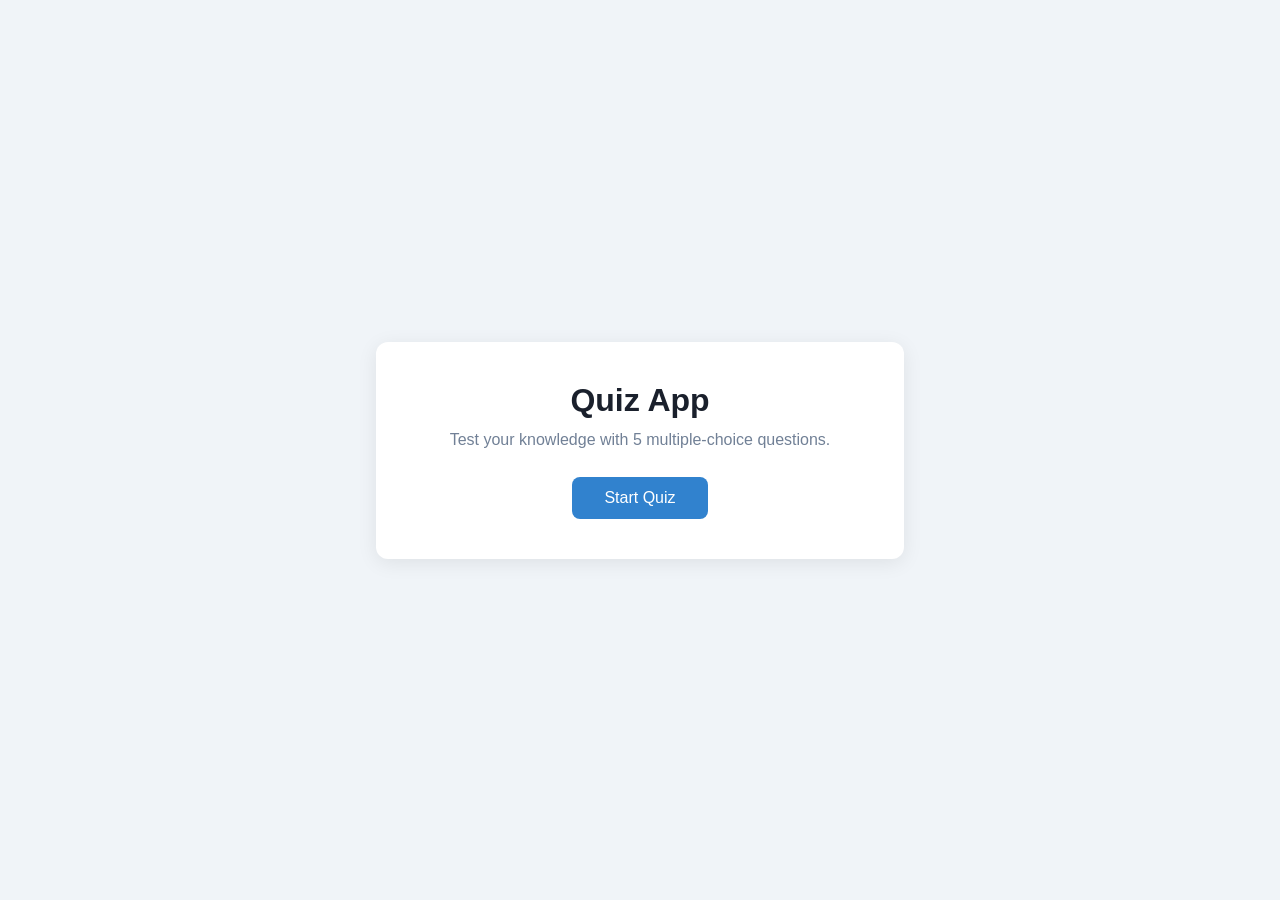
==== quiz-app/index.html @ a2e595ed "version 1 is created with simple 5 questions" ====
<!DOCTYPE html>
<html lang="en">
<head>
  <meta charset="UTF-8" />
  <meta name="viewport" content="width=device-width, initial-scale=1.0" />
  <title>Quiz App</title>
  <link rel="stylesheet" href="style.css" />
</head>
<body>
  <div class="container">

    <!-- Start Screen -->
    <div id="start-screen" class="screen">
      <h1>Quiz App</h1>
      <p>Test your knowledge with 5 multiple-choice questions.</p>
      <button id="start-btn">Start Quiz</button>
    </div>

    <!-- Quiz Screen -->
    <div id="quiz-screen" class="screen hidden">
      <div class="progress">
        Question <span id="current-q">1</span> of <span id="total-q">5</span>
      </div>
      <div class="question-card">
        <p id="question-text"></p>
        <ul id="options-list"></ul>
      </div>
      <button id="next-btn" disabled>Next</button>
    </div>

    <!-- Result Screen -->
    <div id="result-screen" class="screen hidden">
      <h2>Quiz Complete!</h2>
      <p class="score-display">Your Score: <span id="score"></span> / <span id="total"></span></p>
      <p id="score-message"></p>
      <button id="restart-btn">Try Again</button>
    </div>

  </div>

  <script src="script.js"></script>
</body>
</html>
---- quiz-app/style.css ----
* {
  box-sizing: border-box;
  margin: 0;
  padding: 0;
}

body {
  font-family: 'Segoe UI', Tahoma, Geneva, Verdana, sans-serif;
  background: #f0f4f8;
  min-height: 100vh;
  display: flex;
  align-items: center;
  justify-content: center;
}

.container {
  width: 100%;
  max-width: 560px;
  padding: 16px;
}

.screen {
  background: #ffffff;
  border-radius: 12px;
  padding: 40px 36px;
  box-shadow: 0 4px 20px rgba(0, 0, 0, 0.08);
  text-align: center;
}

.hidden {
  display: none;
}

/* Start Screen */
#start-screen h1 {
  font-size: 2rem;
  color: #1a202c;
  margin-bottom: 12px;
}

#start-screen p {
  color: #718096;
  margin-bottom: 28px;
  font-size: 1rem;
}

/* Quiz Screen */
.progress {
  font-size: 0.875rem;
  color: #718096;
  text-align: right;
  margin-bottom: 16px;
}

.question-card {
  text-align: left;
  margin-bottom: 24px;
}

#question-text {
  font-size: 1.125rem;
  font-weight: 600;
  color: #1a202c;
  margin-bottom: 20px;
  line-height: 1.5;
}

#options-list {
  list-style: none;
  display: flex;
  flex-direction: column;
  gap: 10px;
}

#options-list li {
  border: 2px solid #e2e8f0;
  border-radius: 8px;
  padding: 12px 16px;
  cursor: pointer;
  font-size: 0.975rem;
  color: #2d3748;
  transition: background 0.15s, border-color 0.15s;
}

#options-list li:hover {
  background: #ebf4ff;
  border-color: #4299e1;
}

#options-list li.selected {
  background: #ebf4ff;
  border-color: #3182ce;
  color: #2b6cb0;
  font-weight: 600;
}

#options-list li.correct {
  background: #f0fff4;
  border-color: #48bb78;
  color: #276749;
}

#options-list li.wrong {
  background: #fff5f5;
  border-color: #fc8181;
  color: #9b2c2c;
}

/* Buttons */
button {
  background: #3182ce;
  color: #ffffff;
  border: none;
  border-radius: 8px;
  padding: 12px 32px;
  font-size: 1rem;
  cursor: pointer;
  transition: background 0.15s;
}

button:hover:not(:disabled) {
  background: #2b6cb0;
}

button:disabled {
  background: #a0aec0;
  cursor: not-allowed;
}

/* Result Screen */
#result-screen h2 {
  font-size: 1.75rem;
  color: #1a202c;
  margin-bottom: 16px;
}

.score-display {
  font-size: 1.5rem;
  font-weight: 700;
  color: #3182ce;
  margin-bottom: 8px;
}

#score-message {
  color: #718096;
  margin-bottom: 28px;
  font-size: 1rem;
}
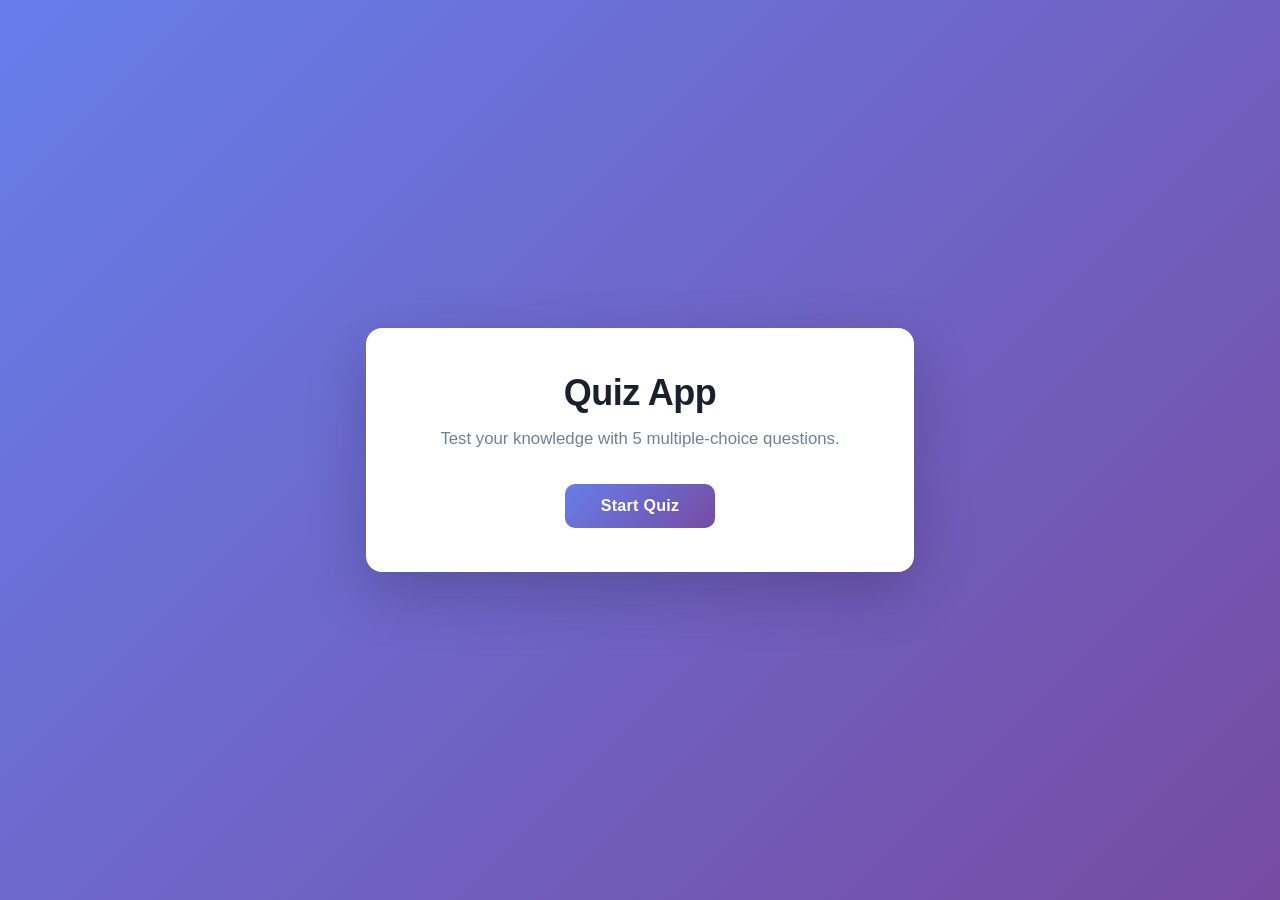
==== commit 43da5578: "improve UI with gradient theme, progress bar, and smooth animations Co-Authored-By: Claude Sonnet 4." ====
--- a/quiz-app/index.html
+++ b/quiz-app/index.html
@@ -18,8 +18,18 @@
 
     <!-- Quiz Screen -->
     <div id="quiz-screen" class="screen hidden">
-      <div class="progress">
-        Question <span id="current-q">1</span> of <span id="total-q">5</span>
+      <div class="quiz-header">
+        <span class="progress-label">Question <span id="current-q">1</span> of <span id="total-q">5</span></span>
+        <div id="timer-display" class="timer">
+          <svg class="timer-ring" viewBox="0 0 40 40">
+            <circle class="timer-ring-bg" cx="20" cy="20" r="16"/>
+            <circle id="timer-ring-fill" class="timer-ring-fill" cx="20" cy="20" r="16"/>
+          </svg>
+          <span id="timer-text">15</span>
+        </div>
+      </div>
+      <div class="progress-bar">
+        <div id="progress-fill"></div>
       </div>
       <div class="question-card">
         <p id="question-text"></p>
--- a/quiz-app/style.css
+++ b/quiz-app/style.css
@@ -6,7 +6,7 @@
 
 body {
   font-family: 'Segoe UI', Tahoma, Geneva, Verdana, sans-serif;
-  background: #f0f4f8;
+  background: linear-gradient(135deg, #667eea 0%, #764ba2 100%);
   min-height: 100vh;
   display: flex;
   align-items: center;
@@ -15,16 +15,22 @@
 
 .container {
   width: 100%;
-  max-width: 560px;
+  max-width: 580px;
   padding: 16px;
 }
 
 .screen {
   background: #ffffff;
-  border-radius: 12px;
-  padding: 40px 36px;
-  box-shadow: 0 4px 20px rgba(0, 0, 0, 0.08);
+  border-radius: 16px;
+  padding: 44px 40px;
+  box-shadow: 0 20px 60px rgba(0, 0, 0, 0.2);
   text-align: center;
+  animation: fadeIn 0.3s ease;
+}
+
+@keyframes fadeIn {
+  from { opacity: 0; transform: translateY(12px); }
+  to   { opacity: 1; transform: translateY(0); }
 }
 
 .hidden {
@@ -33,25 +39,100 @@
 
 /* Start Screen */
 #start-screen h1 {
-  font-size: 2rem;
+  font-size: 2.25rem;
   color: #1a202c;
   margin-bottom: 12px;
+  letter-spacing: -0.5px;
 }
 
 #start-screen p {
   color: #718096;
-  margin-bottom: 28px;
-  font-size: 1rem;
-}
-
-/* Quiz Screen */
-.progress {
+  margin-bottom: 32px;
+  font-size: 1.05rem;
+  line-height: 1.6;
+}
+
+/* Quiz Header (progress label + timer) */
+.quiz-header {
+  display: flex;
+  align-items: center;
+  justify-content: space-between;
+  margin-bottom: 10px;
+}
+
+.progress-label {
   font-size: 0.875rem;
   color: #718096;
-  text-align: right;
-  margin-bottom: 16px;
-}
-
+  font-weight: 500;
+}
+
+/* Progress Bar */
+.progress-bar {
+  height: 6px;
+  background: #e2e8f0;
+  border-radius: 999px;
+  margin-bottom: 28px;
+  overflow: hidden;
+}
+
+#progress-fill {
+  height: 100%;
+  background: linear-gradient(90deg, #667eea, #764ba2);
+  border-radius: 999px;
+  transition: width 0.4s ease;
+  width: 0%;
+}
+
+/* Timer */
+.timer {
+  position: relative;
+  width: 44px;
+  height: 44px;
+  flex-shrink: 0;
+}
+
+.timer-ring {
+  width: 44px;
+  height: 44px;
+  transform: rotate(-90deg);
+}
+
+.timer-ring-bg {
+  fill: none;
+  stroke: #e2e8f0;
+  stroke-width: 3;
+}
+
+.timer-ring-fill {
+  fill: none;
+  stroke: #667eea;
+  stroke-width: 3;
+  stroke-linecap: round;
+  stroke-dasharray: 100.53; /* 2π × 16 */
+  stroke-dashoffset: 0;
+  transition: stroke-dashoffset 1s linear, stroke 0.3s;
+}
+
+.timer-ring-fill.urgent {
+  stroke: #fc8181;
+}
+
+#timer-text {
+  position: absolute;
+  inset: 0;
+  display: flex;
+  align-items: center;
+  justify-content: center;
+  font-size: 0.8rem;
+  font-weight: 700;
+  color: #4a5568;
+}
+
+#timer-text.urgent {
+  color: #e53e3e;
+}
+
+/* Question Card */
 .question-card {
   text-align: left;
   margin-bottom: 24px;
@@ -62,7 +143,7 @@
   font-weight: 600;
   color: #1a202c;
   margin-bottom: 20px;
-  line-height: 1.5;
+  line-height: 1.6;
 }
 
 #options-list {
@@ -74,30 +155,26 @@
 
 #options-list li {
   border: 2px solid #e2e8f0;
-  border-radius: 8px;
-  padding: 12px 16px;
+  border-radius: 10px;
+  padding: 13px 18px;
   cursor: pointer;
   font-size: 0.975rem;
   color: #2d3748;
-  transition: background 0.15s, border-color 0.15s;
-}
-
-#options-list li:hover {
+  transition: background 0.15s, border-color 0.15s, transform 0.1s;
+  text-align: left;
+}
+
+#options-list li:hover:not(.correct):not(.wrong):not(.no-answer) {
   background: #ebf4ff;
   border-color: #4299e1;
-}
-
-#options-list li.selected {
-  background: #ebf4ff;
-  border-color: #3182ce;
-  color: #2b6cb0;
-  font-weight: 600;
+  transform: translateX(3px);
 }
 
 #options-list li.correct {
   background: #f0fff4;
   border-color: #48bb78;
   color: #276749;
+  font-weight: 600;
 }
 
 #options-list li.wrong {
@@ -106,30 +183,39 @@
   color: #9b2c2c;
 }
 
+#options-list li.no-answer {
+  opacity: 0.5;
+  cursor: default;
+}
+
 /* Buttons */
 button {
-  background: #3182ce;
+  background: linear-gradient(135deg, #667eea, #764ba2);
   color: #ffffff;
   border: none;
-  border-radius: 8px;
-  padding: 12px 32px;
+  border-radius: 10px;
+  padding: 13px 36px;
   font-size: 1rem;
+  font-weight: 600;
   cursor: pointer;
-  transition: background 0.15s;
+  transition: opacity 0.15s, transform 0.1s;
+  letter-spacing: 0.3px;
 }
 
 button:hover:not(:disabled) {
-  background: #2b6cb0;
+  opacity: 0.9;
+  transform: translateY(-1px);
 }
 
 button:disabled {
   background: #a0aec0;
   cursor: not-allowed;
+  transform: none;
 }
 
 /* Result Screen */
 #result-screen h2 {
-  font-size: 1.75rem;
+  font-size: 1.85rem;
   color: #1a202c;
   margin-bottom: 16px;
 }
@@ -137,12 +223,12 @@
 .score-display {
   font-size: 1.5rem;
   font-weight: 700;
-  color: #3182ce;
+  color: #667eea;
   margin-bottom: 8px;
 }
 
 #score-message {
   color: #718096;
-  margin-bottom: 28px;
+  margin-bottom: 32px;
   font-size: 1rem;
 }
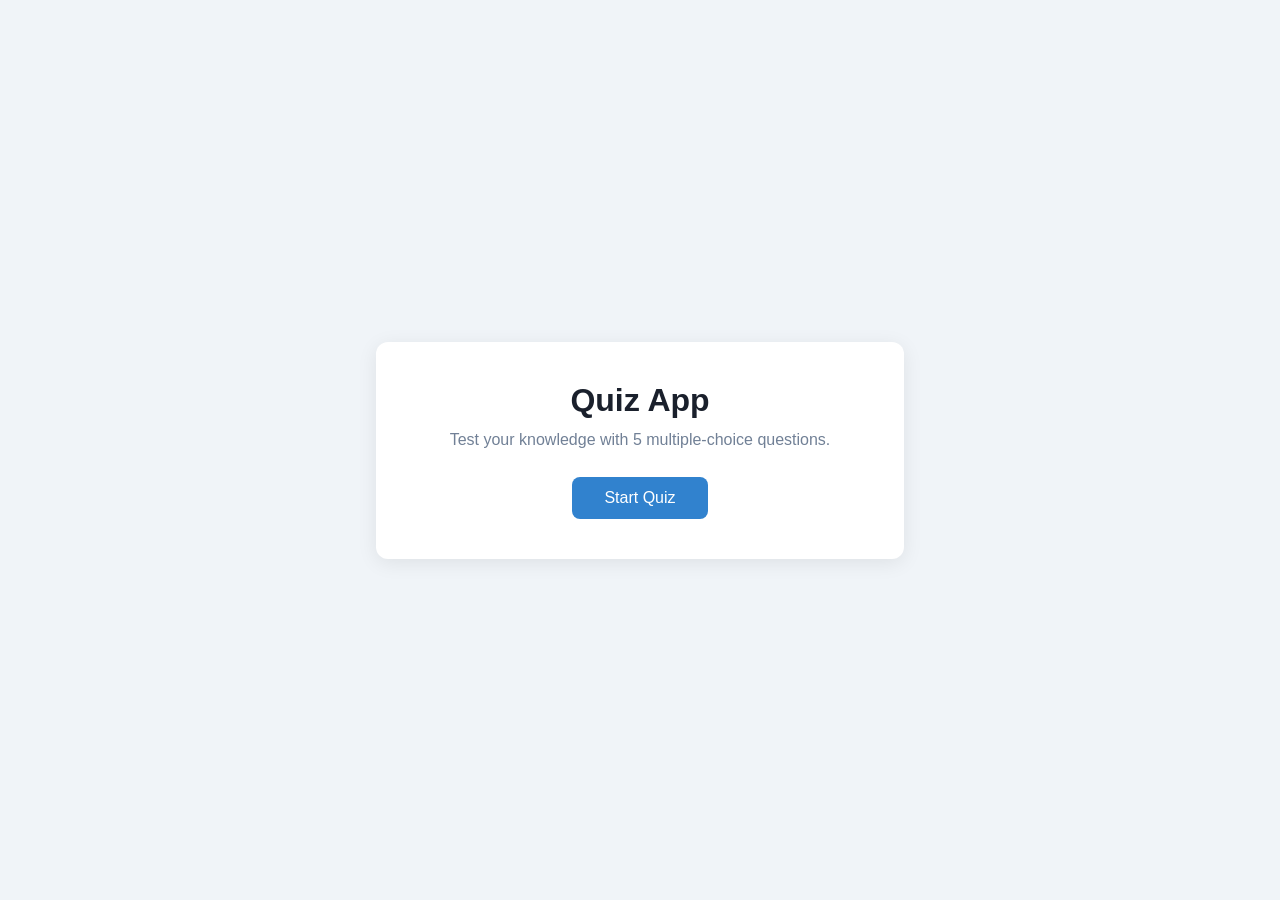
==== commit 6e9fda23: "add per-question countdown timer with 15s limit Co-Authored-By: Claude Sonnet 4.6 <noreply@anthropic" ====
--- a/quiz-app/index.html
+++ b/quiz-app/index.html
@@ -18,18 +18,9 @@
 
     <!-- Quiz Screen -->
     <div id="quiz-screen" class="screen hidden">
-      <div class="quiz-header">
-        <span class="progress-label">Question <span id="current-q">1</span> of <span id="total-q">5</span></span>
-        <div id="timer-display" class="timer">
-          <svg class="timer-ring" viewBox="0 0 40 40">
-            <circle class="timer-ring-bg" cx="20" cy="20" r="16"/>
-            <circle id="timer-ring-fill" class="timer-ring-fill" cx="20" cy="20" r="16"/>
-          </svg>
-          <span id="timer-text">15</span>
-        </div>
-      </div>
-      <div class="progress-bar">
-        <div id="progress-fill"></div>
+      <div class="progress">
+        Question <span id="current-q">1</span> of <span id="total-q">5</span>
+        <span id="timer-display" class="timer-badge">15s</span>
       </div>
       <div class="question-card">
         <p id="question-text"></p>
--- a/quiz-app/style.css
+++ b/quiz-app/style.css
@@ -6,7 +6,7 @@
 
 body {
   font-family: 'Segoe UI', Tahoma, Geneva, Verdana, sans-serif;
-  background: linear-gradient(135deg, #667eea 0%, #764ba2 100%);
+  background: #f0f4f8;
   min-height: 100vh;
   display: flex;
   align-items: center;
@@ -15,22 +15,16 @@
 
 .container {
   width: 100%;
-  max-width: 580px;
+  max-width: 560px;
   padding: 16px;
 }
 
 .screen {
   background: #ffffff;
-  border-radius: 16px;
-  padding: 44px 40px;
-  box-shadow: 0 20px 60px rgba(0, 0, 0, 0.2);
+  border-radius: 12px;
+  padding: 40px 36px;
+  box-shadow: 0 4px 20px rgba(0, 0, 0, 0.08);
   text-align: center;
-  animation: fadeIn 0.3s ease;
-}
-
-@keyframes fadeIn {
-  from { opacity: 0; transform: translateY(12px); }
-  to   { opacity: 1; transform: translateY(0); }
 }
 
 .hidden {
@@ -39,100 +33,42 @@
 
 /* Start Screen */
 #start-screen h1 {
-  font-size: 2.25rem;
+  font-size: 2rem;
   color: #1a202c;
   margin-bottom: 12px;
-  letter-spacing: -0.5px;
 }
 
 #start-screen p {
   color: #718096;
-  margin-bottom: 32px;
-  font-size: 1.05rem;
-  line-height: 1.6;
+  margin-bottom: 28px;
+  font-size: 1rem;
 }
 
-/* Quiz Header (progress label + timer) */
-.quiz-header {
+/* Quiz Screen */
+.progress {
+  font-size: 0.875rem;
+  color: #718096;
   display: flex;
+  justify-content: space-between;
   align-items: center;
-  justify-content: space-between;
-  margin-bottom: 10px;
+  margin-bottom: 16px;
 }
 
-.progress-label {
+.timer-badge {
+  font-weight: 700;
   font-size: 0.875rem;
-  color: #718096;
-  font-weight: 500;
+  background: #ebf4ff;
+  color: #3182ce;
+  padding: 3px 10px;
+  border-radius: 999px;
+  transition: background 0.3s, color 0.3s;
 }
 
-/* Progress Bar */
-.progress-bar {
-  height: 6px;
-  background: #e2e8f0;
-  border-radius: 999px;
-  margin-bottom: 28px;
-  overflow: hidden;
-}
-
-#progress-fill {
-  height: 100%;
-  background: linear-gradient(90deg, #667eea, #764ba2);
-  border-radius: 999px;
-  transition: width 0.4s ease;
-  width: 0%;
-}
-
-/* Timer */
-.timer {
-  position: relative;
-  width: 44px;
-  height: 44px;
-  flex-shrink: 0;
-}
-
-.timer-ring {
-  width: 44px;
-  height: 44px;
-  transform: rotate(-90deg);
-}
-
-.timer-ring-bg {
-  fill: none;
-  stroke: #e2e8f0;
-  stroke-width: 3;
-}
-
-.timer-ring-fill {
-  fill: none;
-  stroke: #667eea;
-  stroke-width: 3;
-  stroke-linecap: round;
-  stroke-dasharray: 100.53; /* 2π × 16 */
-  stroke-dashoffset: 0;
-  transition: stroke-dashoffset 1s linear, stroke 0.3s;
-}
-
-.timer-ring-fill.urgent {
-  stroke: #fc8181;
-}
-
-#timer-text {
-  position: absolute;
-  inset: 0;
-  display: flex;
-  align-items: center;
-  justify-content: center;
-  font-size: 0.8rem;
-  font-weight: 700;
-  color: #4a5568;
-}
-
-#timer-text.urgent {
+.timer-badge.urgent {
+  background: #fff5f5;
   color: #e53e3e;
 }
 
-/* Question Card */
 .question-card {
   text-align: left;
   margin-bottom: 24px;
@@ -143,7 +79,7 @@
   font-weight: 600;
   color: #1a202c;
   margin-bottom: 20px;
-  line-height: 1.6;
+  line-height: 1.5;
 }
 
 #options-list {
@@ -155,26 +91,30 @@
 
 #options-list li {
   border: 2px solid #e2e8f0;
-  border-radius: 10px;
-  padding: 13px 18px;
+  border-radius: 8px;
+  padding: 12px 16px;
   cursor: pointer;
   font-size: 0.975rem;
   color: #2d3748;
-  transition: background 0.15s, border-color 0.15s, transform 0.1s;
-  text-align: left;
+  transition: background 0.15s, border-color 0.15s;
 }
 
-#options-list li:hover:not(.correct):not(.wrong):not(.no-answer) {
+#options-list li:hover {
   background: #ebf4ff;
   border-color: #4299e1;
-  transform: translateX(3px);
+}
+
+#options-list li.selected {
+  background: #ebf4ff;
+  border-color: #3182ce;
+  color: #2b6cb0;
+  font-weight: 600;
 }
 
 #options-list li.correct {
   background: #f0fff4;
   border-color: #48bb78;
   color: #276749;
-  font-weight: 600;
 }
 
 #options-list li.wrong {
@@ -183,39 +123,30 @@
   color: #9b2c2c;
 }
 
-#options-list li.no-answer {
-  opacity: 0.5;
-  cursor: default;
-}
-
 /* Buttons */
 button {
-  background: linear-gradient(135deg, #667eea, #764ba2);
+  background: #3182ce;
   color: #ffffff;
   border: none;
-  border-radius: 10px;
-  padding: 13px 36px;
+  border-radius: 8px;
+  padding: 12px 32px;
   font-size: 1rem;
-  font-weight: 600;
   cursor: pointer;
-  transition: opacity 0.15s, transform 0.1s;
-  letter-spacing: 0.3px;
+  transition: background 0.15s;
 }
 
 button:hover:not(:disabled) {
-  opacity: 0.9;
-  transform: translateY(-1px);
+  background: #2b6cb0;
 }
 
 button:disabled {
   background: #a0aec0;
   cursor: not-allowed;
-  transform: none;
 }
 
 /* Result Screen */
 #result-screen h2 {
-  font-size: 1.85rem;
+  font-size: 1.75rem;
   color: #1a202c;
   margin-bottom: 16px;
 }
@@ -223,12 +154,12 @@
 .score-display {
   font-size: 1.5rem;
   font-weight: 700;
-  color: #667eea;
+  color: #3182ce;
   margin-bottom: 8px;
 }
 
 #score-message {
   color: #718096;
-  margin-bottom: 32px;
+  margin-bottom: 28px;
   font-size: 1rem;
 }
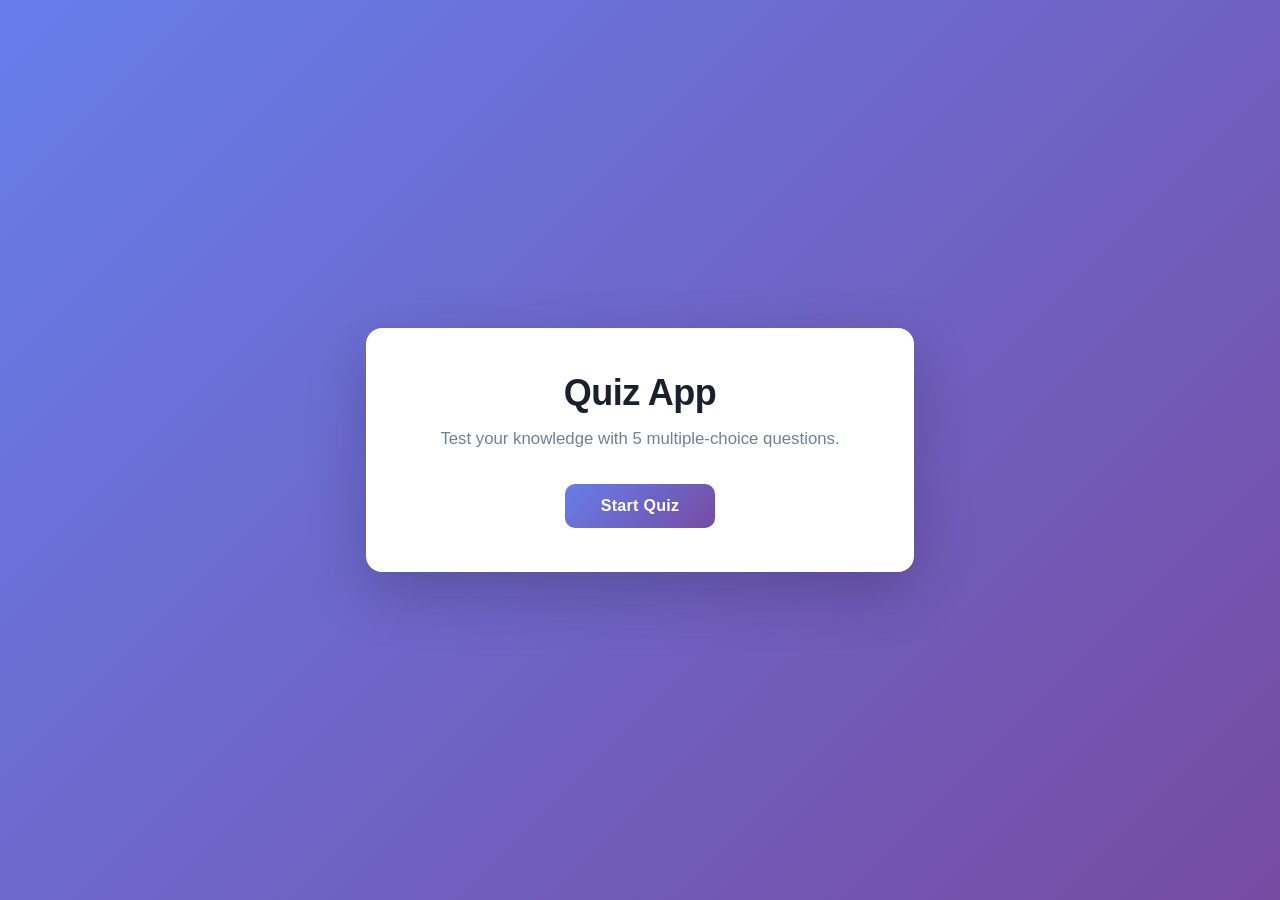
==== commit d3fdbbd4: "merge feature/ui: gradient theme, progress bar, smooth animations Co-Authored-By: Claude Sonnet 4.6 " ====
--- a/quiz-app/index.html
+++ b/quiz-app/index.html
@@ -18,9 +18,18 @@
 
     <!-- Quiz Screen -->
     <div id="quiz-screen" class="screen hidden">
-      <div class="progress">
-        Question <span id="current-q">1</span> of <span id="total-q">5</span>
-        <span id="timer-display" class="timer-badge">15s</span>
+      <div class="quiz-header">
+        <span class="progress-label">Question <span id="current-q">1</span> of <span id="total-q">5</span></span>
+        <div id="timer-display" class="timer">
+          <svg class="timer-ring" viewBox="0 0 40 40">
+            <circle class="timer-ring-bg" cx="20" cy="20" r="16"/>
+            <circle id="timer-ring-fill" class="timer-ring-fill" cx="20" cy="20" r="16"/>
+          </svg>
+          <span id="timer-text">15</span>
+        </div>
+      </div>
+      <div class="progress-bar">
+        <div id="progress-fill"></div>
       </div>
       <div class="question-card">
         <p id="question-text"></p>
--- a/quiz-app/style.css
+++ b/quiz-app/style.css
@@ -6,7 +6,7 @@
 
 body {
   font-family: 'Segoe UI', Tahoma, Geneva, Verdana, sans-serif;
-  background: #f0f4f8;
+  background: linear-gradient(135deg, #667eea 0%, #764ba2 100%);
   min-height: 100vh;
   display: flex;
   align-items: center;
@@ -15,16 +15,22 @@
 
 .container {
   width: 100%;
-  max-width: 560px;
+  max-width: 580px;
   padding: 16px;
 }
 
 .screen {
   background: #ffffff;
-  border-radius: 12px;
-  padding: 40px 36px;
-  box-shadow: 0 4px 20px rgba(0, 0, 0, 0.08);
+  border-radius: 16px;
+  padding: 44px 40px;
+  box-shadow: 0 20px 60px rgba(0, 0, 0, 0.2);
   text-align: center;
+  animation: fadeIn 0.3s ease;
+}
+
+@keyframes fadeIn {
+  from { opacity: 0; transform: translateY(12px); }
+  to   { opacity: 1; transform: translateY(0); }
 }
 
 .hidden {
@@ -33,42 +39,100 @@
 
 /* Start Screen */
 #start-screen h1 {
-  font-size: 2rem;
+  font-size: 2.25rem;
   color: #1a202c;
   margin-bottom: 12px;
+  letter-spacing: -0.5px;
 }
 
 #start-screen p {
   color: #718096;
-  margin-bottom: 28px;
-  font-size: 1rem;
-}
-
-/* Quiz Screen */
-.progress {
+  margin-bottom: 32px;
+  font-size: 1.05rem;
+  line-height: 1.6;
+}
+
+/* Quiz Header (progress label + timer) */
+.quiz-header {
+  display: flex;
+  align-items: center;
+  justify-content: space-between;
+  margin-bottom: 10px;
+}
+
+.progress-label {
   font-size: 0.875rem;
   color: #718096;
-  display: flex;
-  justify-content: space-between;
+  font-weight: 500;
+}
+
+/* Progress Bar */
+.progress-bar {
+  height: 6px;
+  background: #e2e8f0;
+  border-radius: 999px;
+  margin-bottom: 28px;
+  overflow: hidden;
+}
+
+#progress-fill {
+  height: 100%;
+  background: linear-gradient(90deg, #667eea, #764ba2);
+  border-radius: 999px;
+  transition: width 0.4s ease;
+  width: 0%;
+}
+
+/* Timer */
+.timer {
+  position: relative;
+  width: 44px;
+  height: 44px;
+  flex-shrink: 0;
+}
+
+.timer-ring {
+  width: 44px;
+  height: 44px;
+  transform: rotate(-90deg);
+}
+
+.timer-ring-bg {
+  fill: none;
+  stroke: #e2e8f0;
+  stroke-width: 3;
+}
+
+.timer-ring-fill {
+  fill: none;
+  stroke: #667eea;
+  stroke-width: 3;
+  stroke-linecap: round;
+  stroke-dasharray: 100.53; /* 2π × 16 */
+  stroke-dashoffset: 0;
+  transition: stroke-dashoffset 1s linear, stroke 0.3s;
+}
+
+.timer-ring-fill.urgent {
+  stroke: #fc8181;
+}
+
+#timer-text {
+  position: absolute;
+  inset: 0;
+  display: flex;
   align-items: center;
-  margin-bottom: 16px;
-}
-
-.timer-badge {
+  justify-content: center;
+  font-size: 0.8rem;
   font-weight: 700;
-  font-size: 0.875rem;
-  background: #ebf4ff;
-  color: #3182ce;
-  padding: 3px 10px;
-  border-radius: 999px;
-  transition: background 0.3s, color 0.3s;
-}
-
-.timer-badge.urgent {
-  background: #fff5f5;
+  color: #4a5568;
+}
+
+#timer-text.urgent {
   color: #e53e3e;
 }
 
+/* Question Card */
 .question-card {
   text-align: left;
   margin-bottom: 24px;
@@ -79,7 +143,7 @@
   font-weight: 600;
   color: #1a202c;
   margin-bottom: 20px;
-  line-height: 1.5;
+  line-height: 1.6;
 }
 
 #options-list {
@@ -91,30 +155,26 @@
 
 #options-list li {
   border: 2px solid #e2e8f0;
-  border-radius: 8px;
-  padding: 12px 16px;
+  border-radius: 10px;
+  padding: 13px 18px;
   cursor: pointer;
   font-size: 0.975rem;
   color: #2d3748;
-  transition: background 0.15s, border-color 0.15s;
-}
-
-#options-list li:hover {
+  transition: background 0.15s, border-color 0.15s, transform 0.1s;
+  text-align: left;
+}
+
+#options-list li:hover:not(.correct):not(.wrong):not(.no-answer) {
   background: #ebf4ff;
   border-color: #4299e1;
-}
-
-#options-list li.selected {
-  background: #ebf4ff;
-  border-color: #3182ce;
-  color: #2b6cb0;
-  font-weight: 600;
+  transform: translateX(3px);
 }
 
 #options-list li.correct {
   background: #f0fff4;
   border-color: #48bb78;
   color: #276749;
+  font-weight: 600;
 }
 
 #options-list li.wrong {
@@ -123,30 +183,39 @@
   color: #9b2c2c;
 }
 
+#options-list li.no-answer {
+  opacity: 0.5;
+  cursor: default;
+}
+
 /* Buttons */
 button {
-  background: #3182ce;
+  background: linear-gradient(135deg, #667eea, #764ba2);
   color: #ffffff;
   border: none;
-  border-radius: 8px;
-  padding: 12px 32px;
+  border-radius: 10px;
+  padding: 13px 36px;
   font-size: 1rem;
+  font-weight: 600;
   cursor: pointer;
-  transition: background 0.15s;
+  transition: opacity 0.15s, transform 0.1s;
+  letter-spacing: 0.3px;
 }
 
 button:hover:not(:disabled) {
-  background: #2b6cb0;
+  opacity: 0.9;
+  transform: translateY(-1px);
 }
 
 button:disabled {
   background: #a0aec0;
   cursor: not-allowed;
+  transform: none;
 }
 
 /* Result Screen */
 #result-screen h2 {
-  font-size: 1.75rem;
+  font-size: 1.85rem;
   color: #1a202c;
   margin-bottom: 16px;
 }
@@ -154,12 +223,12 @@
 .score-display {
   font-size: 1.5rem;
   font-weight: 700;
-  color: #3182ce;
+  color: #667eea;
   margin-bottom: 8px;
 }
 
 #score-message {
   color: #718096;
-  margin-bottom: 28px;
+  margin-bottom: 32px;
   font-size: 1rem;
 }
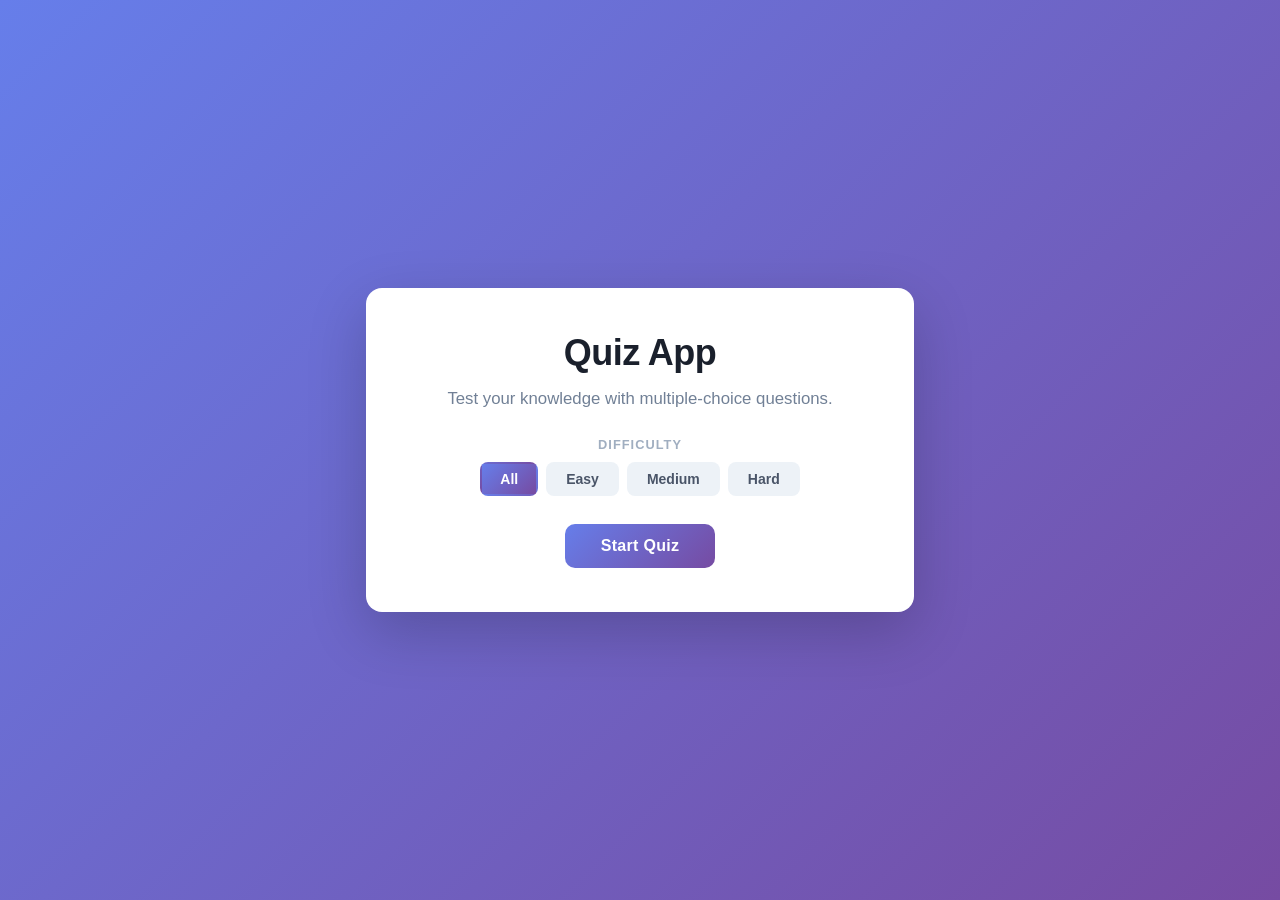
==== commit e6c7bfa4: "v4 and v5" ====
--- a/quiz-app/index.html
+++ b/quiz-app/index.html
@@ -12,15 +12,32 @@
     <!-- Start Screen -->
     <div id="start-screen" class="screen">
       <h1>Quiz App</h1>
-      <p>Test your knowledge with 5 multiple-choice questions.</p>
+      <p>Test your knowledge with multiple-choice questions.</p>
+
+      <div class="difficulty-selector">
+        <span class="difficulty-label">Difficulty</span>
+        <div class="difficulty-buttons">
+          <button class="diff-btn active" data-difficulty="all">All</button>
+          <button class="diff-btn" data-difficulty="easy">Easy</button>
+          <button class="diff-btn" data-difficulty="medium">Medium</button>
+          <button class="diff-btn" data-difficulty="hard">Hard</button>
+        </div>
+      </div>
+
       <button id="start-btn">Start Quiz</button>
+
+      <!-- Leaderboard -->
+      <div id="leaderboard-section" class="leaderboard-section hidden">
+        <h3>Leaderboard</h3>
+        <ol id="leaderboard-list"></ol>
+      </div>
     </div>
 
     <!-- Quiz Screen -->
     <div id="quiz-screen" class="screen hidden">
       <div class="quiz-header">
         <span class="progress-label">Question <span id="current-q">1</span> of <span id="total-q">5</span></span>
-        <div id="timer-display" class="timer">
+        <div class="timer">
           <svg class="timer-ring" viewBox="0 0 40 40">
             <circle class="timer-ring-bg" cx="20" cy="20" r="16"/>
             <circle id="timer-ring-fill" class="timer-ring-fill" cx="20" cy="20" r="16"/>
@@ -43,7 +60,17 @@
       <h2>Quiz Complete!</h2>
       <p class="score-display">Your Score: <span id="score"></span> / <span id="total"></span></p>
       <p id="score-message"></p>
-      <button id="restart-btn">Try Again</button>
+
+      <!-- Past Attempts -->
+      <div id="history-section" class="history-section hidden">
+        <h3>Past Attempts</h3>
+        <ul id="history-list"></ul>
+      </div>
+
+      <div class="result-actions">
+        <button id="restart-btn">Try Again</button>
+        <button id="home-btn" class="btn-secondary">Home</button>
+      </div>
     </div>
 
   </div>
--- a/quiz-app/style.css
+++ b/quiz-app/style.css
@@ -45,12 +45,111 @@
   letter-spacing: -0.5px;
 }
 
-#start-screen p {
+#start-screen > p {
   color: #718096;
-  margin-bottom: 32px;
+  margin-bottom: 24px;
   font-size: 1.05rem;
   line-height: 1.6;
 }
+
+/* Difficulty Selector */
+.difficulty-selector {
+  margin-bottom: 28px;
+}
+
+.difficulty-label {
+  display: block;
+  font-size: 0.8rem;
+  font-weight: 600;
+  color: #a0aec0;
+  text-transform: uppercase;
+  letter-spacing: 0.08em;
+  margin-bottom: 10px;
+}
+
+.difficulty-buttons {
+  display: flex;
+  gap: 8px;
+  justify-content: center;
+}
+
+.diff-btn {
+  background: #edf2f7;
+  color: #4a5568;
+  border: 2px solid transparent;
+  border-radius: 8px;
+  padding: 7px 18px;
+  font-size: 0.875rem;
+  font-weight: 600;
+  cursor: pointer;
+  transition: background 0.15s, border-color 0.15s, color 0.15s, transform 0.1s;
+  letter-spacing: 0;
+}
+
+.diff-btn:hover:not(:disabled) {
+  background: #e2e8f0;
+  transform: translateY(-1px);
+  opacity: 1;
+}
+
+.diff-btn.active {
+  background: linear-gradient(135deg, #667eea, #764ba2);
+  color: #ffffff;
+  border-color: transparent;
+}
+
+/* Leaderboard on Start Screen */
+.leaderboard-section {
+  margin-top: 32px;
+  text-align: left;
+  border-top: 1px solid #e2e8f0;
+  padding-top: 24px;
+}
+
+.leaderboard-section h3 {
+  font-size: 0.95rem;
+  font-weight: 700;
+  color: #4a5568;
+  margin-bottom: 12px;
+  text-align: center;
+  text-transform: uppercase;
+  letter-spacing: 0.06em;
+}
+
+#leaderboard-list {
+  list-style: none;
+  display: flex;
+  flex-direction: column;
+  gap: 6px;
+}
+
+#leaderboard-list li {
+  font-size: 0.875rem;
+  color: #4a5568;
+  background: #f7fafc;
+  border-radius: 8px;
+  padding: 8px 14px;
+  display: flex;
+  align-items: center;
+  gap: 8px;
+}
+
+#leaderboard-list li::before {
+  content: counter(list-item);
+  counter-increment: list-item;
+  font-weight: 700;
+  font-size: 0.8rem;
+  min-width: 18px;
+  color: #a0aec0;
+}
+
+#leaderboard-list {
+  counter-reset: list-item;
+}
+
+#leaderboard-list li.gold   { background: #fffff0; color: #744210; }
+#leaderboard-list li.silver { background: #f7fafc; color: #2d3748; }
+#leaderboard-list li.bronze { background: #fffaf0; color: #7b341e; }
 
 /* Quiz Header (progress label + timer) */
 .quiz-header {
@@ -213,6 +312,16 @@
   transform: none;
 }
 
+.btn-secondary {
+  background: #edf2f7;
+  color: #4a5568;
+}
+
+.btn-secondary:hover:not(:disabled) {
+  background: #e2e8f0;
+  opacity: 1;
+}
+
 /* Result Screen */
 #result-screen h2 {
   font-size: 1.85rem;
@@ -229,6 +338,47 @@
 
 #score-message {
   color: #718096;
-  margin-bottom: 32px;
+  margin-bottom: 24px;
   font-size: 1rem;
 }
+
+.result-actions {
+  display: flex;
+  gap: 12px;
+  justify-content: center;
+  margin-top: 24px;
+}
+
+/* Past Attempts (History) */
+.history-section {
+  margin-top: 24px;
+  text-align: left;
+  border-top: 1px solid #e2e8f0;
+  padding-top: 20px;
+}
+
+.history-section h3 {
+  font-size: 0.95rem;
+  font-weight: 700;
+  color: #4a5568;
+  margin-bottom: 10px;
+  text-align: center;
+  text-transform: uppercase;
+  letter-spacing: 0.06em;
+}
+
+#history-list {
+  list-style: none;
+  display: flex;
+  flex-direction: column;
+  gap: 6px;
+}
+
+#history-list li {
+  font-size: 0.85rem;
+  color: #718096;
+  background: #f7fafc;
+  border-radius: 8px;
+  padding: 7px 12px;
+  text-align: left;
+}
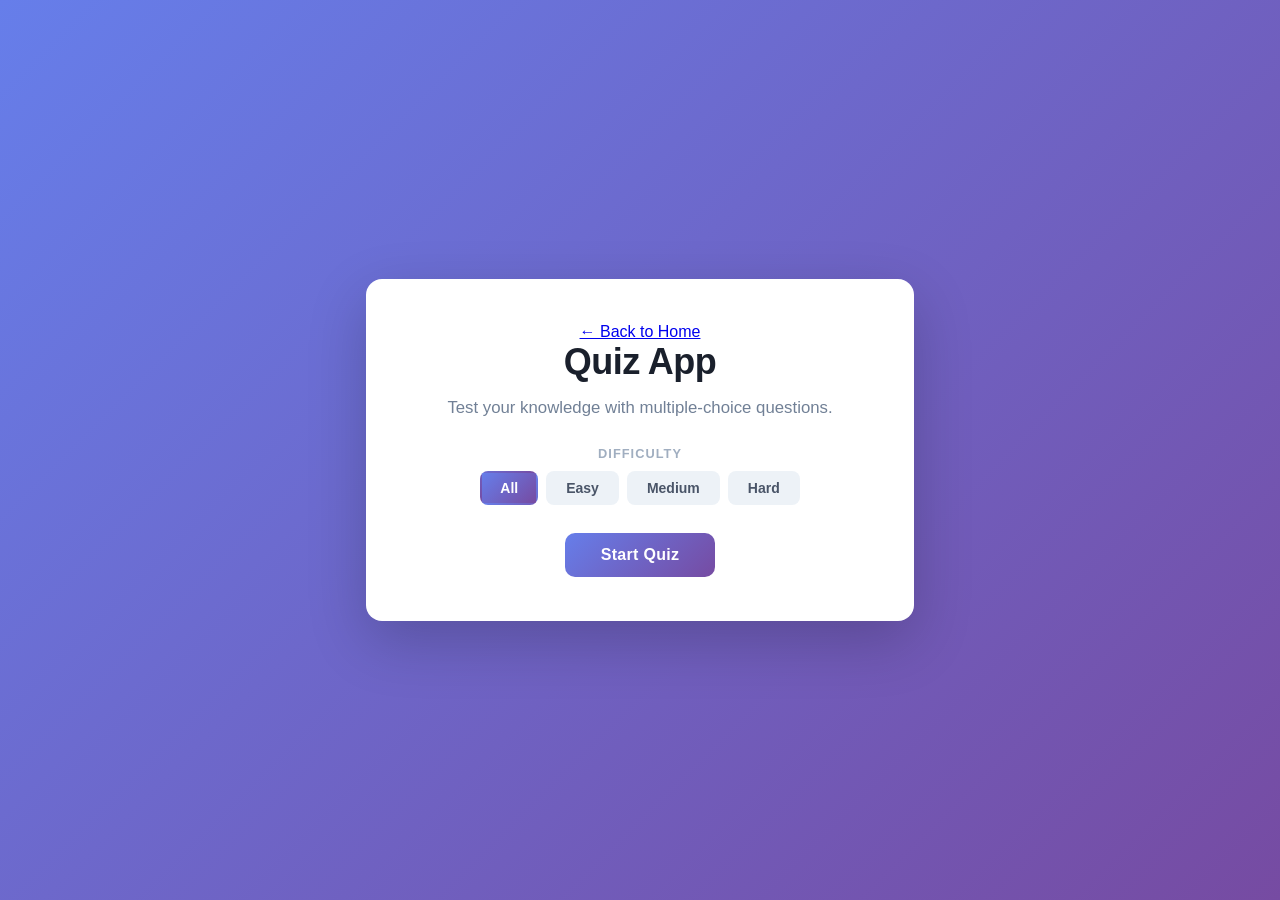
==== commit 88813415: "landing layout" ====
--- a/quiz-app/index.html
+++ b/quiz-app/index.html
@@ -11,6 +11,7 @@
 
     <!-- Start Screen -->
     <div id="start-screen" class="screen">
+      <a href="landing.html" class="back-home-link" id="back-home-link">← Back to Home</a>
       <h1>Quiz App</h1>
       <p>Test your knowledge with multiple-choice questions.</p>
 
@@ -70,6 +71,7 @@
       <div class="result-actions">
         <button id="restart-btn">Try Again</button>
         <button id="home-btn" class="btn-secondary">Home</button>
+        <a href="landing.html" id="analytics-link" class="btn-secondary btn-anchor">View Analytics</a>
       </div>
     </div>
 
